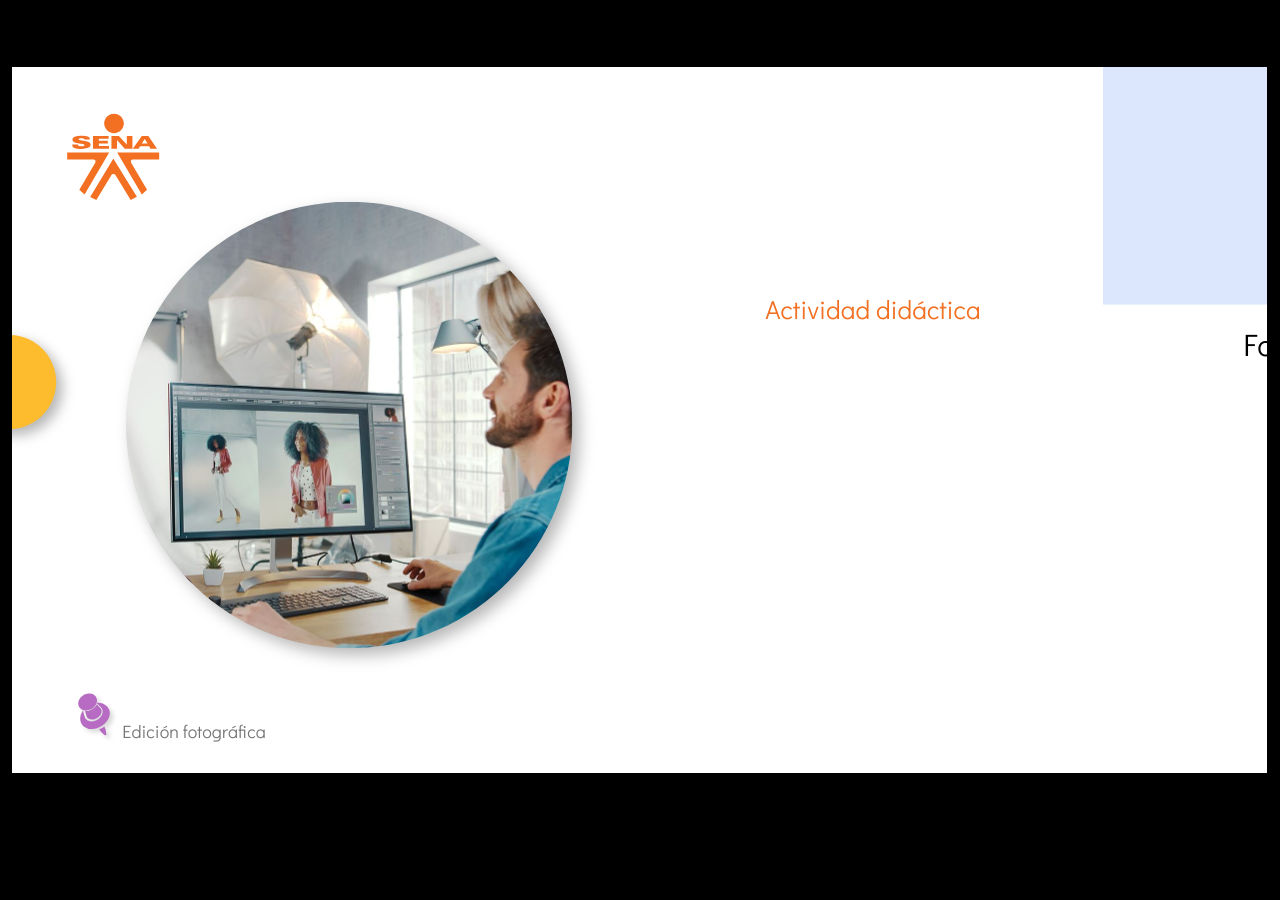
==== public/actividades/index.html @ 3a5c242f "actividad didactica" ====
<!doctype html>
<html lang="es">
<head>
  <meta charset="utf-8">
  <!-- Creado con Storyline 360 - http://www.articulate.com  -->
  <!-- version: 3.64.27845.0 -->
  <title>Actividad did&#225;ctica</title>
  <meta http-equiv="x-ua-compatible" content="IE=edge"/>
  <meta name="viewport" content="width=device-width,initial-scale=1,user-scalable=no,shrink-to-fit=no,minimal-ui"/>
  <meta name="apple-mobile-web-app-capable" content="yes"/>
  <style>
    html, body { height: 100%; padding: 0; margin: 0 }
    #app { height: 100%; width: 100%; }
  </style>
  
  <script>window.THREE = { };</script>
</head>
<body style="background: #000000" class="cs-HTML theme-classic">
  <!-- 360 -->
  <script>!function(e){var i=/iPhone/i,o=/iPod/i,n=/iPad/i,t=/(?=.*\bAndroid\b)(?=.*\bMobile\b)/i,d=/Android/i,s=/(?=.*\bAndroid\b)(?=.*\bSD4930UR\b)/i,b=/(?=.*\bAndroid\b)(?=.*\b(?:KFOT|KFTT|KFJWI|KFJWA|KFSOWI|KFTHWI|KFTHWA|KFAPWI|KFAPWA|KFARWI|KFASWI|KFSAWI|KFSAWA)\b)/i,r=/IEMobile/i,h=/(?=.*\bWindows\b)(?=.*\bARM\b)/i,a=/BlackBerry/i,l=/BB10/i,p=/Opera Mini/i,f=/(CriOS|Chrome)(?=.*\bMobile\b)/i,u=/(?=.*\bFirefox\b)(?=.*\bMobile\b)/i,c=new RegExp("(?:Nexus 7|BNTV250|Kindle Fire|Silk|GT-P1000)","i"),w=function(e,i){return e.test(i)},A=function(e){var A=e||navigator.userAgent,v=A.split("[FBAN");if(void 0!==v[1]&&(A=v[0]),this.apple={phone:w(i,A),ipod:w(o,A),tablet:!w(i,A)&&w(n,A),device:w(i,A)||w(o,A)||w(n,A)},this.amazon={phone:w(s,A),tablet:!w(s,A)&&w(b,A),device:w(s,A)||w(b,A)},this.android={phone:w(s,A)||w(t,A),tablet:!w(s,A)&&!w(t,A)&&(w(b,A)||w(d,A)),device:w(s,A)||w(b,A)||w(t,A)||w(d,A)},this.windows={phone:w(r,A),tablet:w(h,A),device:w(r,A)||w(h,A)},this.other={blackberry:w(a,A),blackberry10:w(l,A),opera:w(p,A),firefox:w(u,A),chrome:w(f,A),device:w(a,A)||w(l,A)||w(p,A)||w(u,A)||w(f,A)},this.seven_inch=w(c,A),this.any=this.apple.device||this.android.device||this.windows.device||this.other.device||this.seven_inch,this.phone=this.apple.phone||this.android.phone||this.windows.phone,this.tablet=this.apple.tablet||this.android.tablet||this.windows.tablet,"undefined"==typeof window)return this},v=function(){var e=new A;return e.Class=A,e};"undefined"!=typeof module&&module.exports&&"undefined"==typeof window?module.exports=A:"undefined"!=typeof module&&module.exports&&"undefined"!=typeof window?module.exports=v():"function"==typeof define&&define.amd?define("isMobile",[],e.isMobile=v()):e.isMobile=v()}(this);
    window.isMobile.apple.tablet = window.isMobile.apple.tablet ||
      (navigator.platform === 'MacIntel' && navigator.maxTouchPoints > 1);
    window.isMobile.apple.device = window.isMobile.apple.device || window.isMobile.apple.tablet;
    window.isMobile.tablet = window.isMobile.tablet || window.isMobile.apple.tablet;
    window.isMobile.any = window.isMobile.any || window.isMobile.apple.tablet;
  </script>

  <div id="focus-sink" tabindex="-1"></div>

  <div id="preso"></div>
  <script>
    window.DS = {};
    window.globals = {
      DATA_PATH_BASE: '',
      HAS_FRAME: true,
      HAS_SLIDE: true,

      lmsPresent: false,
      tinCanPresent: false,
      cmi5Present: false,
      aoSupport: false,
      scale: 'show all',
      captureRc: false,
      browserSize: 'optimal',
      bgColor: '#000000',
      features: 'InsertSvgPicture,MultipleQuizTracking,QuestionCorrectVariable',
      themeName: 'classic',
      preloaderColor: '#FFFFFF',
      suppressAnalytics: false,
      productChannel: 'stable',
      publishSource: 'storyline',
      aid: 'aid|dd73bbe0-893c-4c5d-ada9-b44ee608dcb3',
      cid: '04bfd34e-cd07-4569-9f02-371561cab23e',
      playerVersion: '3.64.27845.0',
      publishTimestamp: '2022-06-09T15:42:39.7564500Z',
      maxIosVideoElements: 10,

      
      parseParams: function(qs) {
        if (window.globals.parsedParams != null) {
          return window.globals.parsedParams;
        }
        qs = (qs || window.location.search.substr(1)).split('+').join(' ');
        var params = {},
            tokens,
            re = /[?&]?([^=]+)=([^&]*)/g;

        while (tokens = re.exec(qs)) {
          params[decodeURIComponent(tokens[1]).trim()] =
            decodeURIComponent(tokens[2]).trim();
        }
        window.globals.parsedParams = params;
        return params;
      }

    };

    (function() {

      var classTypes = [ 'desktop', 'mobile', 'phone', 'tablet' ];

      var addDeviceClasses = function(prefix, testObj) {
        var curr, i;
        for (i = 0; i < classTypes.length; i++) {
          curr = classTypes[i];
          if (testObj[curr]) {
            document.body.classList.add(prefix + curr);
          }
        }
      };

      var params = window.globals.parseParams(),
          isDevicePreview = params.devicepreview === '1',
          isPhoneOverride = params.deviceType === 'phone' || (isDevicePreview && params.phone == '1'),
          isTabletOverride = (params.deviceType === 'tablet' || isDevicePreview) && !isPhoneOverride,
          isMobileOverride = isPhoneOverride || isTabletOverride;

      var deviceView = {
        desktop: !window.isMobile.any && !isMobileOverride,
        mobile: window.isMobile.any || isMobileOverride,
        phone: isPhoneOverride || (window.isMobile.phone && !isTabletOverride),
        tablet: isTabletOverride || window.isMobile.tablet
      };

      window.globals.deviceView = deviceView;
      window.isMobile.desktop = !window.isMobile.any;
      window.isMobile.mobile = window.isMobile.any;

      addDeviceClasses('view-', deviceView);

    })();
  </script>
  
  <script src='story_content/user.js' type=text/javascript></script>
  <div class="slide-loader"></div>

  <script>
    if (window.globals.deviceView.isMobile) { var doc = document, loader = doc.body.querySelector('.slide-loader'); [ 1, 2, 3 ].forEach(function(n) { var d = doc.createElement('div'); d.style.backgroundColor = window.globals.preloaderColor; d.classList.add('mobile-loader-dot'); d.classList.add('dot' + n); loader.appendChild(d); }); }
  </script>

  <div class="mobile-load-title-overlay" style="display: none">
    <div class="mobile-load-title">Actividad did&#225;ctica</div>
  </div>

  <div class="mobile-chrome-warning"></div>

  <script>
    
    if (window.autoSpider && window.vInterfaceObject) {
      document.querySelector('.mobile-load-title-overlay').style.display = 'none';
    }
  </script>

  

  <link rel="stylesheet" href="html5/data/css/output.min.css" data-noprefix/>
</body>
<script src="html5/lib/scripts/bootstrapper.min.js"></script>
</html>
---- public/actividades/html5/data/css/output.min.css ----
@font-face {
  font-family: 'Didact GothicBold CBold17422D9F';
  src: url('[data-uri]');
  font-style: normal;
  font-weight: normal;
}
@font-face {
  font-family: 'Didact Gothic Charset1_FB7E8266';
  src: url('[data-uri]');
  font-style: normal;
  font-weight: normal;
}
@font-face {
  font-family: 'Didact Gothic Charset0_9B944016';
  src: url('[data-uri]');
  font-style: normal;
  font-weight: normal;
}
@font-face {
  font-family: 'Didact GothicBold CBoldC69CEF59';
  src: url('[data-uri]');
  font-style: normal;
  font-weight: normal;
}
.cs-HTML {
  background: rgba(0, 0, 0, 1);
}
.cs-npnxnanbnsnfns00000000001 .cs-infopanel  {
  box-shadow: 0 1px 0 rgba(0, 0, 0, 1);
  background: rgba(255, 255, 255, 1);
}
.cs-npnxnanbnsnfns00000000001 .cs-infopanel .cs-link {
  color: rgba(124, 34, 128, 1);
}
.cs-npnxnanbnsnfns00000000001 .cs-infopanel .cs-link:hover {
  color: rgba(0, 0, 238, 1);
}
.cs-npnxnanbnsnfns00000000001 .cs-infopanel .cs-name {
  color: rgba(68, 68, 68, 1);
}
.cs-npnxnanbnsnfns00000000001 .cs-infopanel .cs-title {
  color: rgba(153, 153, 153, 1);
}
.cs-npnxnanbnsnfns00000000001 .cs-infopanelpopup  {
  box-shadow: 0 1px 0 rgba(0, 0, 0, 1);
  background: linear-gradient(180deg, rgba(29, 29, 29, 1) 0%, rgba(11, 11, 11, 1) 100%);
}
.cs-npnxnanbnsnfns00000000001 .cs-infopanelpopup .cs-link {
  color: rgba(255, 255, 255, 1);
}
.cs-npnxnanbnsnfns00000000001 .cs-infopanelpopup .cs-link:hover {
  color: rgba(117, 117, 117, 1);
}
.cs-npnxnanbnsnfns00000000001 .cs-infopanelpopup .cs-name {
  color: rgba(114, 114, 114, 1);
}
.cs-npnxnanbnsnfns00000000001 .cs-infopanelpopup .cs-bio {
  color: rgba(255, 255, 255, 1);
}
.cs-npnxnanbnsnfns00000000001 .cs-timer  {
  color: rgba(255, 255, 255, 1);
}
.cs-npnxnanbnsnfns00000000001 .cs-duration stop:first-child {
  stop-color: rgba(0, 215, 255, 1);
}
.cs-npnxnanbnsnfns00000000001 .cs-duration stop:last-child {
  stop-color: rgba(0, 171, 255, 1);
}
.cs-npnxnanbnsnfns00000000001 .cs-elapsed stop:first-child {
  stop-color: rgba(254, 227, 71, 1);
}
.cs-npnxnanbnsnfns00000000001 .cs-elapsed stop:last-child {
  stop-color: rgba(252, 204, 42, 1);
}
.cs-npnxnanbnsnfns00000000001 .cs-timer .cs-pie .cs-innerstroke {
  stroke: rgba(255, 255, 255, 1);
}
.cs-npnxnanbnsnfns00000000001 .cs-timer .cs-pie .cs-innerborder {
  stroke: rgba(204, 204, 204, 1);
}
.cs-npnxnanbnsnfns00000000001 .cs-window  {
  box-shadow: 0 8px 5px rgba(0, 0, 0, 0.2);
  border-color: rgba(29, 29, 29, 1);
  background: rgba(42, 42, 42, 1);
  color: rgba(255, 255, 255, 1);
}
.cs-npnxnanbnsnfns00000000001 .cs-window .cs-diva {
  border-color: rgba(49, 49, 49, 1);
}
.cs-npnxnanbnsnfns00000000001 .cs-window .cs-divb {
  border-color: rgba(14, 14, 14, 1);
}
.cs-npnxnanbnsnfns00000000001 .cs-editor .cs-editor-slide {
  color: rgba(255, 255, 255, 1);
}
.cs-npnxnanbnsnfns00000000001 .cs-editor .cs-editor-html {
  color: rgba(255, 255, 255, 1);
}
.cs-npnxnanbnsnfns00000000001 .cs-editor .cs-editor-button {
  text-shadow: 0 1px 0 rgba(0, 0, 0, 1);
  color: rgba(255, 255, 255, 1);
  border-color: rgba(3, 3, 3, 1);
  background: linear-gradient(180deg, rgba(51, 51, 51, 1) 0%, rgba(20, 20, 20, 1) 100%);
}
.cs-npnxnanbnsnfns00000000001 .cs-editor .cs-editor-button:hover {
  background: linear-gradient(180deg, rgba(58, 58, 58, 1) 0%, rgba(12, 12, 12, 1) 100%);
}
.cs-npnxnanbnsnfns00000000001 .cs-editor .cs-editor-button:active {
  background: linear-gradient(180deg, rgba(20, 20, 20, 1) 0%, rgba(50, 50, 50, 1) 100%);
}
.cs-npnxnanbnsnfns00000000001 .cs-listitem  {
  color: rgba(255, 255, 255, 1);
  border-color: rgba(52, 52, 52, 1);
}
.cs-npnxnanbnsnfns00000000001 .cs-listitem.cs-viewed {
  color: rgba(135, 135, 135, 1);
}
.cs-npnxnanbnsnfns00000000001 .cs-listitem.cs-selected {
  color: rgba(255, 255, 255, 1);
  background: rgba(63, 63, 63, 1);
}
.cs-npnxnanbnsnfns00000000001 .cs-listitem.cs-selected:hover {
  background: rgba(63, 63, 63, 1);
}
.cs-npnxnanbnsnfns00000000001 .cs-listitem.cs-selected.hover {
  background: rgba(63, 63, 63, 1);
}
.cs-npnxnanbnsnfns00000000001 .cs-listitem.cs-selected:focus {
  background: rgba(63, 63, 63, 1);
}
.cs-npnxnanbnsnfns00000000001 .cs-listitem .cs-icon-carrot {
  fill: rgba(255, 255, 255, 1);
}
.cs-npnxnanbnsnfns00000000001 .cs-listitem .cs-icon-carrot .cs-shadow {
  fill: rgba(0, 0, 0, 1);
}
.cs-npnxnanbnsnfns00000000001 .cs-listitem:hover {
  background: rgba(49, 49, 49, 1);
}
.cs-npnxnanbnsnfns00000000001 .cs-listitem.hover {
  background: rgba(49, 49, 49, 1);
}
.cs-npnxnanbnsnfns00000000001 .cs-listitem:focus {
  background: rgba(49, 49, 49, 1);
}
.cs-npnxnanbnsnfns00000000001 .cs-glossary  {
  color: rgba(255, 255, 255, 1);
}
.cs-npnxnanbnsnfns00000000001 .cs-glossary .cs-scrolling-panel {
  background: rgba(51, 51, 51, 1);
}
.cs-npnxnanbnsnfns00000000001 .cs-glossary .cs-term.cs-selected .cs-choice-list-trigger {
  color: rgba(255, 255, 255, 1);
  background: rgba(63, 63, 63, 1);
}
.cs-npnxnanbnsnfns00000000001 .cs-glossary .cs-term.cs-selected .cs-choice-list-trigger:focus {
  color: rgba(255, 255, 255, 1);
  background: rgba(63, 63, 63, 1);
}
.cs-npnxnanbnsnfns00000000001 .cs-glossary .cs-term:hover .cs-choice-list-trigger {
  background: rgba(28, 28, 28, 1);
}
.cs-npnxnanbnsnfns00000000001 .cs-glossary .cs-term.hover .cs-choice-list-trigger {
  background: rgba(28, 28, 28, 1);
}
.cs-npnxnanbnsnfns00000000001 .cs-glossary .cs-term .cs-choice-list-trigger:focus {
  background: rgba(28, 28, 28, 1);
}
.cs-npnxnanbnsnfns00000000001 .cs-glossary .cs-diva {
  border-color: rgba(61, 61, 61, 1);
}
.cs-npnxnanbnsnfns00000000001 .cs-glossary .cs-divb {
  border-color: rgba(32, 32, 32, 1);
}
.cs-npnxnanbnsnfns00000000001 .cs-glossary .cs-divc {
  border-color: rgba(61, 61, 61, 1);
}
.cs-npnxnanbnsnfns00000000001 .cs-glossary .cs-heading {
  color: rgba(255, 255, 255, 1);
}
.cs-npnxnanbnsnfns00000000001 .cs-resource .cs-separator {
  border-color: rgba(44, 44, 44, 1);
}
.cs-npnxnanbnsnfns00000000001 .cs-outline  {
  color: rgba(255, 255, 255, 1);
}
.cs-npnxnanbnsnfns00000000001 .cs-outline .cs-diva {
  border-color: rgba(28, 28, 28, 1);
}
.cs-npnxnanbnsnfns00000000001 .cs-outline .cs-divb {
  border-color: rgba(54, 54, 54, 1);
}
.cs-npnxnanbnsnfns00000000001 .cs-outline .cs-divc {
  border-color: rgba(52, 52, 52, 1);
}
.cs-npnxnanbnsnfns00000000001 .cs-outline .cs-search-filter:hover {
  color: rgba(117, 117, 117, 1);
}
.cs-npnxnanbnsnfns00000000001 .cs-outline .cs-search-filter.hover {
  color: rgba(117, 117, 117, 1);
}
.cs-npnxnanbnsnfns00000000001 .cs-transcript  {
  color: rgba(255, 255, 255, 1);
}
.cs-npnxnanbnsnfns00000000001 .cs-transcript .cs-div {
  border-color: rgba(44, 44, 44, 1);
}
.cs-npnxnanbnsnfns00000000001 .cs-tabs:not(.topmenu-item) {
  color: rgba(114, 114, 114, 1);
}
.cs-npnxnanbnsnfns00000000001 .cs-tabs .cs-inner-button:not(.topmenu-item) {
  text-shadow: 0 1px 0 rgba(0, 0, 0, 1);
}
.cs-npnxnanbnsnfns00000000001 .cs-tabs:hover:not(.topmenu-item) {
  color: rgba(82, 84, 84, 1);
}
.cs-npnxnanbnsnfns00000000001 .cs-tabs.cs-selected {
  background: rgba(36, 36, 36, 1);
  color: rgba(255, 255, 255, 1);
}
.cs-npnxnanbnsnfns00000000001 .cs-seekcontrol  {
  background: linear-gradient(180deg, rgba(51, 51, 51, 1) 0%, rgba(20, 20, 20, 1) 100%);
  border-color: rgba(3, 3, 3, 1);
}
.cs-npnxnanbnsnfns00000000001 .cs-seekcontrol .cs-button:hover .cs-icon {
  fill: rgba(255, 255, 255, 1);
}
.cs-npnxnanbnsnfns00000000001 .cs-seekcontrol .cs-button.hover .cs-icon {
  fill: rgba(255, 255, 255, 1);
}
.cs-npnxnanbnsnfns00000000001 .cs-seekcontrol .cs-button .cs-icon-shadow {
  fill: rgba(0, 0, 0, 1);
}
.cs-npnxnanbnsnfns00000000001 .cs-seekcontrol .cs-button .cs-icon {
  fill: rgba(255, 255, 255, 1);
}
.cs-npnxnanbnsnfns00000000001 .cs-seekcontrol .cs-seek .cs-fill {
  background: rgba(255, 255, 255, 1);
}
.cs-npnxnanbnsnfns00000000001 .cs-seekcontrol .cs-seek {
  background: rgba(34, 34, 34, 1);
  border-color: rgba(26, 26, 26, 1);
}
.cs-npnxnanbnsnfns00000000001 .cs-searchinput .cs-input {
  color: rgba(45, 45, 45, 1);
  border-color: rgba(32, 32, 32, 1);
  background: rgba(255, 255, 255, 1);
}
.cs-npnxnanbnsnfns00000000001 .cs-searchinput .cs-input:focus {
  color: rgba(45, 45, 45, 1);
  background: rgba(255, 255, 255, 1);
}
.cs-npnxnanbnsnfns00000000001 .cs-searchinput .cs-input:hover {
  box-shadow: inset 0 0 1px 0 rgba(235, 148, 113, 0);
}
.cs-npnxnanbnsnfns00000000001 .cs-searchinput .cs-input.hover {
  box-shadow: inset 0 0 1px 0 rgba(235, 148, 113, 0);
}
.cs-npnxnanbnsnfns00000000001 .cs-searchinput .cs-button .cs-icon {
  fill: rgba(255, 255, 255, 1);
}
.cs-npnxnanbnsnfns00000000001 .cs-searchinput .cs-button:hover {
  fill: linear-gradient(180deg, rgba(58, 58, 58, 1) 0%, rgba(12, 12, 12, 1) 100%);
}
.cs-npnxnanbnsnfns00000000001 .cs-searchinput .cs-button.hover {
  fill: linear-gradient(180deg, rgba(58, 58, 58, 1) 0%, rgba(12, 12, 12, 1) 100%);
}
.cs-npnxnanbnsnfns00000000001 .cs-menu  {
  box-shadow: 0 1px 0 rgba(14, 14, 14, 1);
  background: rgba(36, 36, 36, 1);
}
.cs-npnxnanbnsnfns00000000001 .cs-topmenu-item.active .cs-tab {
  background: rgba(36, 36, 36, 1);
}
.cs-npnxnanbnsnfns00000000001 .cs-logo  {
  box-shadow: 0 1px 0 rgba(0, 0, 0, 1);
  background: rgba(255, 255, 255, 1);
}
.cs-npnxnanbnsnfns00000000001 .cs-checkbox  {
  color: rgba(255, 255, 255, 1);
}
.cs-npnxnanbnsnfns00000000001 .cs-checkbox:hover {
  border-color: rgba(156, 156, 156, 1);
}
.cs-npnxnanbnsnfns00000000001 .cs-checkbox.hover {
  border-color: rgba(156, 156, 156, 1);
}
.cs-npnxnanbnsnfns00000000001 .cs-checkbox .cs-box {
  color: rgba(255, 255, 255, 1);
  border-color: rgba(22, 22, 22, 1);
}
.cs-npnxnanbnsnfns00000000001 .cs-checkbox .cs-box:checked::after {
  color: rgba(43, 196, 0, 1);
}
.cs-npnxnanbnsnfns00000000001 .cs-checkbox .cs-box.checked.after {
  color: rgba(43, 196, 0, 1);
}
.cs-npnxnanbnsnfns00000000001 .cs-button  {
  text-shadow: 0 1px 0 rgba(0, 0, 0, 0);
  color: rgba(255, 255, 255, 1);
  border-color: rgba(3, 3, 3, 1);
  background: linear-gradient(180deg, rgba(243, 111, 33, 1) 0%, rgba(243, 111, 33, 1) 100%);
  box-shadow: 0 1px 0 rgba(37, 37, 37, 1);
}
.cs-npnxnanbnsnfns00000000001 .cs-button .cs-icon {
  fill: rgba(255, 255, 255, 1);
}
.cs-npnxnanbnsnfns00000000001 .cs-button .cs-icon-shadow {
  fill: rgba(0, 0, 0, 0);
}
.cs-npnxnanbnsnfns00000000001 .cs-button:hover {
  background: linear-gradient(180deg, rgba(253, 188, 46, 1) 0%, rgba(255, 192, 0, 1) 100%);
}
.cs-npnxnanbnsnfns00000000001 .cs-button.hover {
  background: linear-gradient(180deg, rgba(253, 188, 46, 1) 0%, rgba(255, 192, 0, 1) 100%);
}
.cs-npnxnanbnsnfns00000000001 .cs-button:active {
  background: linear-gradient(180deg, rgba(20, 20, 20, 1) 0%, rgba(50, 50, 50, 1) 100%);
}
.cs-npnxnanbnsnfns00000000001 .cs-button.cs-disabled:hover {
  background: linear-gradient(180deg, rgba(243, 111, 33, 1) 0%, rgba(243, 111, 33, 1) 100%);
}
.cs-npnxnanbnsnfns00000000001 .cs-button.cs-disabled.hover {
  background: linear-gradient(180deg, rgba(243, 111, 33, 1) 0%, rgba(243, 111, 33, 1) 100%);
}
.cs-npnxnanbnsnfns00000000001 .cs-button.cs-disabled:active {
  background: linear-gradient(180deg, rgba(243, 111, 33, 1) 0%, rgba(243, 111, 33, 1) 100%);
}
.cs-npnxnanbnsnfns00000000001 .cs-button.cs-volume:hover {
  background: linear-gradient(180deg, rgba(243, 111, 33, 1) 0%, rgba(243, 111, 33, 1) 100%);
}
.cs-npnxnanbnsnfns00000000001 .cs-button.cs-volume.hover {
  background: linear-gradient(180deg, rgba(243, 111, 33, 1) 0%, rgba(243, 111, 33, 1) 100%);
}
.cs-npnxnanbnsnfns00000000001 .cs-button.cs-volume:active {
  background: linear-gradient(180deg, rgba(243, 111, 33, 1) 0%, rgba(243, 111, 33, 1) 100%);
}
.cs-npnxnanbnsnfns00000000001.cs-base  {
  color: rgba(255, 255, 255, 1);
  border-color: rgba(0, 0, 0, 1);
  background: linear-gradient(180deg, rgba(0, 0, 0, 1) 0%, rgba(0, 0, 0, 1) 100%);
}
.cs-npnxnanbnsnfns00000000001.cs-base .cs-separator .cs-diva {
  background: rgba(14, 14, 14, 1);
}
.cs-npnxnanbnsnfns00000000001.cs-base .cs-separator .cs-divb {
  background: rgba(49, 49, 49, 1);
}
.cs-npnxnanbnsnfns00000000001.cs-base .cs-topmenu-item.active .cs-tab {
  border-color: rgba(14, 14, 14, 1);
}
.cs-npnxnanbnsnfns00000000001.cs-base .cs-topmenu-item.active .cs-panel {
  border-color: rgba(14, 14, 14, 1);
}
.cs-npnxnanbnsnfns00000000001.cs-base .cs-left {
  background: linear-gradient(180deg, rgba(27, 27, 27, 1) 0%, rgba(10, 10, 10, 1) 100%);
}
.cs-npnxnanbnsnfns00000000001.cs-base .cs-area-primary .cs-slide-container {
  background: linear-gradient(180deg, rgba(29, 29, 29, 1) 0%, rgba(11, 11, 11, 1) 100%);
}
.cs-npnxnanbnsnfns00000000001 .cs-volume::-moz-range-thumb {
  border-color: rgba(28, 28, 28, 1);
  box-shadow: inset 0 0 1px 0 rgba(90, 90, 90, 1);
  background: rgba(76, 76, 76, 1);
}
.cs-npnxnanbnsnfns00000000001 .cs-volume::-ms-thumb {
  border-color: rgba(28, 28, 28, 1);
  box-shadow: inset 0 0 1px 0 rgba(90, 90, 90, 1);
  background: rgba(76, 76, 76, 1);
}
.cs-npnxnanbnsnfns00000000001 .cs-volume::-webkit-slider-thumb {
  border-color: rgba(28, 28, 28, 1);
  box-shadow: inset 0 0 1px 0 rgba(90, 90, 90, 1);
  background: rgba(76, 76, 76, 1);
}
.cs-npnxnanbnsnfns00000000001 .cs-volume::-moz-range-track {
  border-color: rgba(73, 73, 73, 1);
  background: rgba(49, 49, 49, 1);
}
.cs-npnxnanbnsnfns00000000001 .cs-volume::-ms-track {
  border-color: rgba(73, 73, 73, 1);
  background: rgba(49, 49, 49, 1);
}
.cs-npnxnanbnsnfns00000000001 .cs-volume::-webkit-slider-runnable-track {
  border-color: rgba(73, 73, 73, 1);
  background: rgba(49, 49, 49, 1);
}
body.show-focus .tab-focus-box {
  border-color: rgba(255, 255, 0, 1);
}
.skipnav {
  border-color: rgba(255, 255, 0, 1);
}
.fn-npnxnanbsnfns00000000001 {
  font-family: 'Didact Gothic654D575A';
  -webkit-font-variant-ligatures: no-common-ligatures;
  font-variant-ligatures: no-common-ligatures;
}
.fn-pxabnsnfns00000000001 {
  font-family: 'Didact Gothic654D575A';
  -webkit-font-variant-ligatures: no-common-ligatures;
  font-variant-ligatures: no-common-ligatures;
}
.fn-npxnabnsnfns00000000001 {
  font-family: 'Didact Gothic654D575A';
  -webkit-font-variant-ligatures: no-common-ligatures;
  font-variant-ligatures: no-common-ligatures;
}
.fn-npnxnanbnsnfns00000000001 {
  font-family: 'Didact Gothic654D575A';
  -webkit-font-variant-ligatures: no-common-ligatures;
  font-variant-ligatures: no-common-ligatures;
}
.fn-pxabnsnfns00000000000 {
  font-family: 'Didact Gothic654D575A';
  -webkit-font-variant-ligatures: no-common-ligatures;
  font-variant-ligatures: no-common-ligatures;
}
@font-face {
  font-family: 'Didact Gothic654D575A';
  src: url('[data-uri]');
  font-style: normal;
  font-weight: normal;
}
@font-face {
  font-family: 'Didact Gothic654D575A';
  src: url('[data-uri]');
  font-style: normal;
  font-weight: normal;
}
.cs-InvalidPromptSlide .cs-5xU5RBleVLi-InvalidPromptSlide-btn0 {
  color: rgba(255, 255, 255, 1);
  border-color: rgba(3, 3, 3, 1);
  background: linear-gradient(180deg, rgba(51, 51, 51, 1) 0%, rgba(20, 20, 20, 1) 100%);
  text-shadow: 0 1px 0 rgba(0, 0, 0, 1);
}
.cs-InvalidPromptSlide .cs-5xU5RBleVLi-InvalidPromptSlide-btn0 .cs-html {
  color: rgba(255, 255, 255, 1);
}
.cs-InvalidPromptSlide .cs-5xU5RBleVLi-InvalidPromptSlide-btn0 .cs-slide {
  border-color: rgba(255, 255, 255, 1);
}
.cs-InvalidPromptSlide .cs-5xU5RBleVLi-InvalidPromptSlide-btn0:hover {
  background: linear-gradient(180deg, rgba(58, 58, 58, 1) 0%, rgba(12, 12, 12, 1) 100%);
}
.cs-InvalidPromptSlide .cs-5xU5RBleVLi-InvalidPromptSlide-btn0:active {
  background: linear-gradient(180deg, rgba(20, 20, 20, 1) 0%, rgba(50, 50, 50, 1) 100%);
}
.cs-PrintPromptSlide .cs-5xU5RBleVLi-PrintPromptSlide-btn0 {
  color: rgba(255, 255, 255, 1);
  border-color: rgba(3, 3, 3, 1);
  background: linear-gradient(180deg, rgba(51, 51, 51, 1) 0%, rgba(20, 20, 20, 1) 100%);
  text-shadow: 0 1px 0 rgba(0, 0, 0, 1);
}
.cs-PrintPromptSlide .cs-5xU5RBleVLi-PrintPromptSlide-btn0 .cs-html {
  color: rgba(255, 255, 255, 1);
}
.cs-PrintPromptSlide .cs-5xU5RBleVLi-PrintPromptSlide-btn0 .cs-slide {
  border-color: rgba(255, 255, 255, 1);
}
.cs-PrintPromptSlide .cs-5xU5RBleVLi-PrintPromptSlide-btn0:hover {
  background: linear-gradient(180deg, rgba(58, 58, 58, 1) 0%, rgba(12, 12, 12, 1) 100%);
}
.cs-PrintPromptSlide .cs-5xU5RBleVLi-PrintPromptSlide-btn0:active {
  background: linear-gradient(180deg, rgba(20, 20, 20, 1) 0%, rgba(50, 50, 50, 1) 100%);
}
.cs-ScrollPromptSlide .cs-5xU5RBleVLi-ScrollPromptSlide-btn0 {
  color: rgba(255, 255, 255, 1);
  border-color: rgba(3, 3, 3, 1);
  background: linear-gradient(180deg, rgba(51, 51, 51, 1) 0%, rgba(20, 20, 20, 1) 100%);
  text-shadow: 0 1px 0 rgba(0, 0, 0, 1);
}
.cs-ScrollPromptSlide .cs-5xU5RBleVLi-ScrollPromptSlide-btn0 .cs-html {
  color: rgba(255, 255, 255, 1);
}
.cs-ScrollPromptSlide .cs-5xU5RBleVLi-ScrollPromptSlide-btn0 .cs-slide {
  border-color: rgba(255, 255, 255, 1);
}
.cs-ScrollPromptSlide .cs-5xU5RBleVLi-ScrollPromptSlide-btn0:hover {
  background: linear-gradient(180deg, rgba(58, 58, 58, 1) 0%, rgba(12, 12, 12, 1) 100%);
}
.cs-ScrollPromptSlide .cs-5xU5RBleVLi-ScrollPromptSlide-btn0:active {
  background: linear-gradient(180deg, rgba(20, 20, 20, 1) 0%, rgba(50, 50, 50, 1) 100%);
}
.cs-ExternalInterfaceErrorSlide .cs-buttonOK {
  color: rgba(255, 255, 255, 1);
  border-color: rgba(3, 3, 3, 1);
  background: linear-gradient(180deg, rgba(51, 51, 51, 1) 0%, rgba(20, 20, 20, 1) 100%);
  text-shadow: 0 1px 0 rgba(0, 0, 0, 1);
}
.cs-ExternalInterfaceErrorSlide .cs-buttonOK .cs-html {
  color: rgba(255, 255, 255, 1);
}
.cs-ExternalInterfaceErrorSlide .cs-buttonOK .cs-slide {
  border-color: rgba(255, 255, 255, 1);
}
.cs-ExternalInterfaceErrorSlide .cs-buttonOK:hover {
  background: linear-gradient(180deg, rgba(58, 58, 58, 1) 0%, rgba(12, 12, 12, 1) 100%);
}
.cs-ExternalInterfaceErrorSlide .cs-buttonOK:active {
  background: linear-gradient(180deg, rgba(20, 20, 20, 1) 0%, rgba(50, 50, 50, 1) 100%);
}
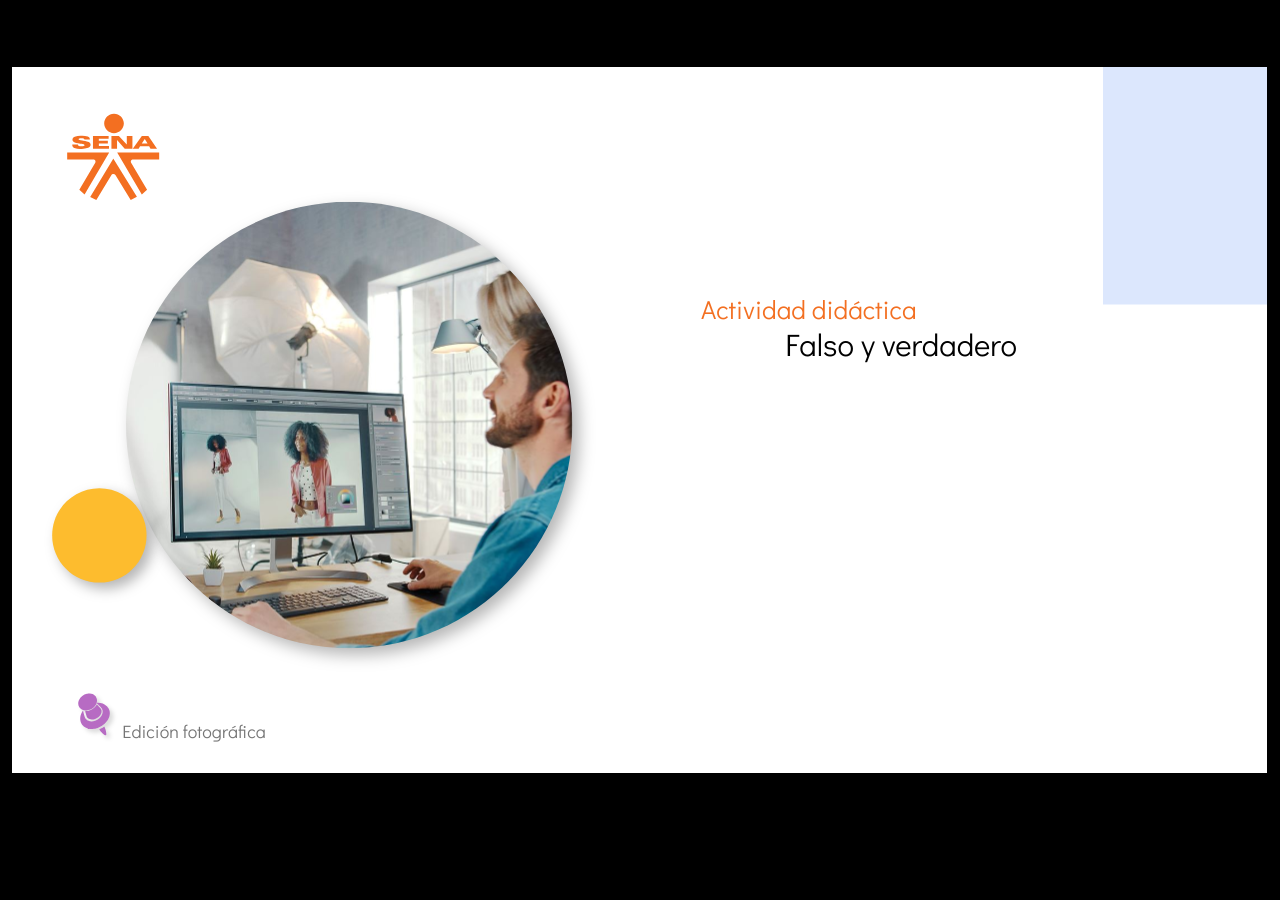
==== commit 99a0504e: "ajustes actividad" ====
--- a/public/actividades/index.html
+++ b/public/actividades/index.html
@@ -52,7 +52,7 @@
       aid: 'aid|dd73bbe0-893c-4c5d-ada9-b44ee608dcb3',
       cid: '04bfd34e-cd07-4569-9f02-371561cab23e',
       playerVersion: '3.64.27845.0',
-      publishTimestamp: '2022-06-09T15:42:39.7564500Z',
+      publishTimestamp: '2022-06-12T15:41:47.6608595Z',
       maxIosVideoElements: 10,
 
       
--- a/public/actividades/html5/data/css/output.min.css
+++ b/public/actividades/html5/data/css/output.min.css
@@ -1,24 +1,36 @@
 @font-face {
-  font-family: 'Didact GothicBold CBold17422D9F';
+  font-family: 'Didact GothicBold CBold77C2BEAE';
   src: url('[data-uri]');
   font-style: normal;
   font-weight: normal;
 }
 @font-face {
-  font-family: 'Didact Gothic Charset1_FB7E8266';
+  font-family: 'Didact Gothic Charset1_2CEAE6C1';
   src: url('[data-uri]');
   font-style: normal;
   font-weight: normal;
 }
 @font-face {
+  font-family: 'Didact GothicItalItalicEBDB3386';
+  src: url('[data-uri]');
+  font-style: normal;
+  font-weight: normal;
+}
+@font-face {
   font-family: 'Didact Gothic Charset0_9B944016';
-  src: url('[data-uri]');
+  src: url('[data-uri]');
   font-style: normal;
   font-weight: normal;
 }
 @font-face {
   font-family: 'Didact GothicBold CBoldC69CEF59';
-  src: url('[data-uri]');
+  src: url('[data-uri]');
+  font-style: normal;
+  font-weight: normal;
+}
+@font-face {
+  font-family: 'Didact GothicItalItalicD861B505';
+  src: url('[data-uri]');
   font-style: normal;
   font-weight: normal;
 }
